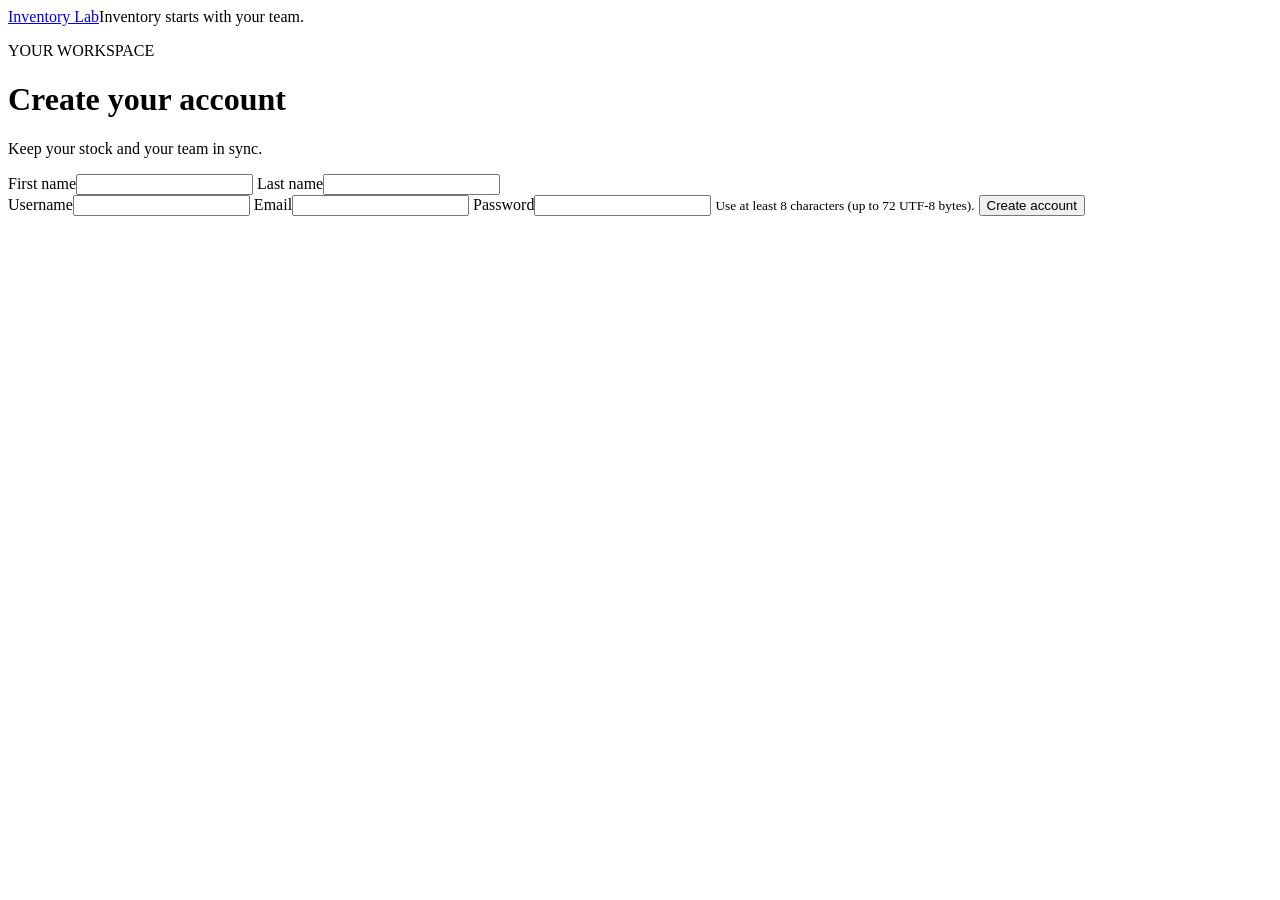
==== frontend/public/index.html @ c934f94f "feat: complete user registration flow (#12)" ====
<!doctype html>
<html lang="en">
<head>
  <meta charset="utf-8">
  <meta name="viewport" content="width=device-width, initial-scale=1">
  <title>Create account | Inventory Lab</title>
  <link rel="stylesheet" href="/assets/styles/main.css">
  <script type="module" src="/assets/account.js"></script>
</head>
<body>
  <header><a href="/register">Inventory Lab</a><span>Inventory starts with your team.</span></header>
  <main>
    <p class="eyebrow">YOUR WORKSPACE</p>
    <h1>Create your account</h1>
    <p>Keep your stock and your team in sync.</p>
    <form id="register-form">
      <div class="row">
        <label>First name<input name="first_name" autocomplete="given-name" required maxlength="50"></label>
        <label>Last name<input name="last_name" autocomplete="family-name" required maxlength="50"></label>
      </div>
      <label>Username<input name="username" autocomplete="username" required minlength="3" maxlength="50"></label>
      <label>Email<input name="email" type="email" autocomplete="email" required maxlength="255"></label>
      <label>Password<input name="password" type="password" autocomplete="new-password" required minlength="8" maxlength="72" aria-describedby="password-help"></label>
      <small id="password-help">Use at least 8 characters (up to 72 UTF-8 bytes).</small>
      <button type="submit">Create account</button>
    </form>
    <p role="alert" hidden></p>
    <p role="status" hidden></p>
  </main>
</body>
</html>
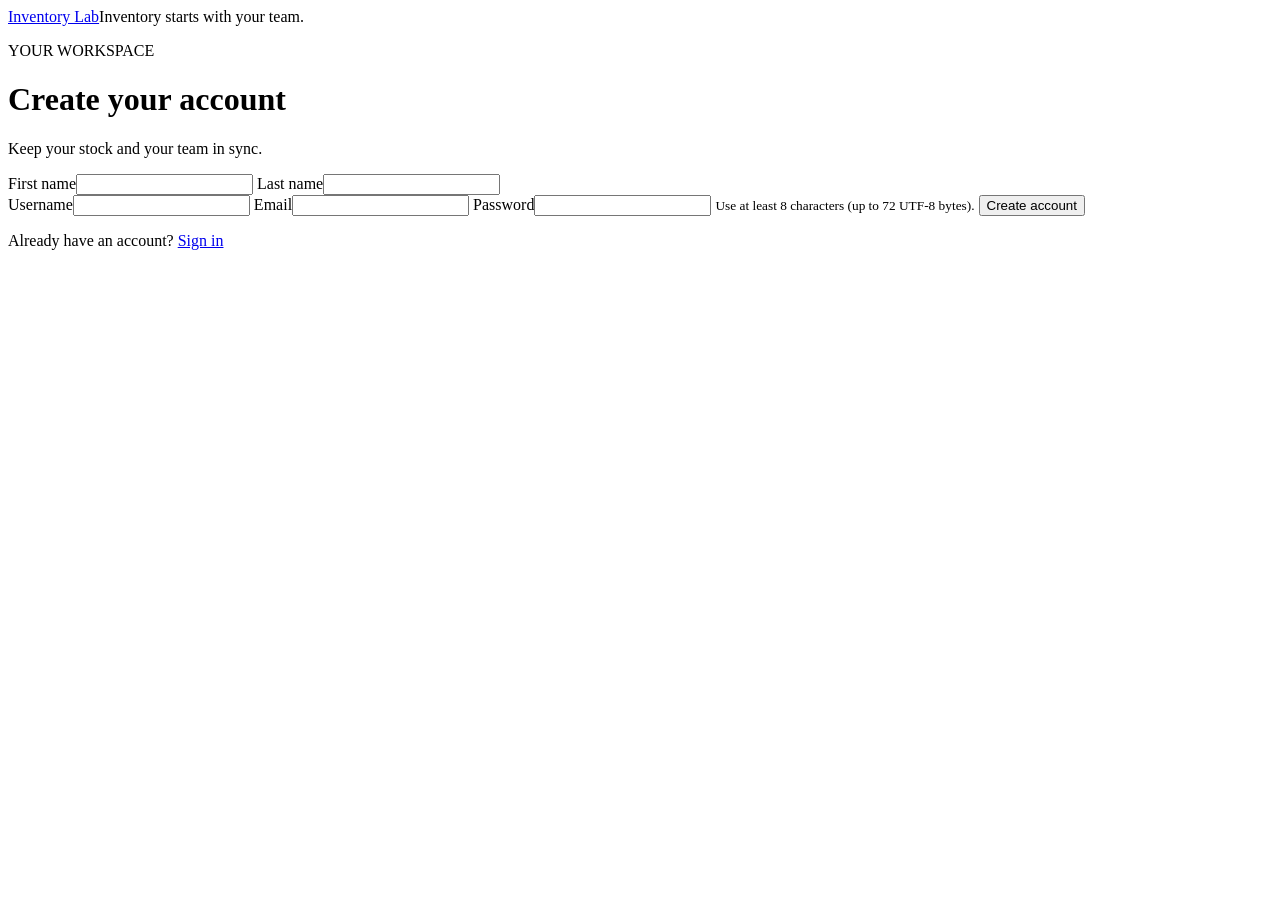
==== commit 7e54162f: "feat: add authenticated login and logout (#13)" ====
--- a/frontend/public/index.html
+++ b/frontend/public/index.html
@@ -26,6 +26,7 @@
     </form>
     <p role="alert" hidden></p>
     <p role="status" hidden></p>
+    <p>Already have an account? <a href="/login">Sign in</a></p>
   </main>
 </body>
 </html>
